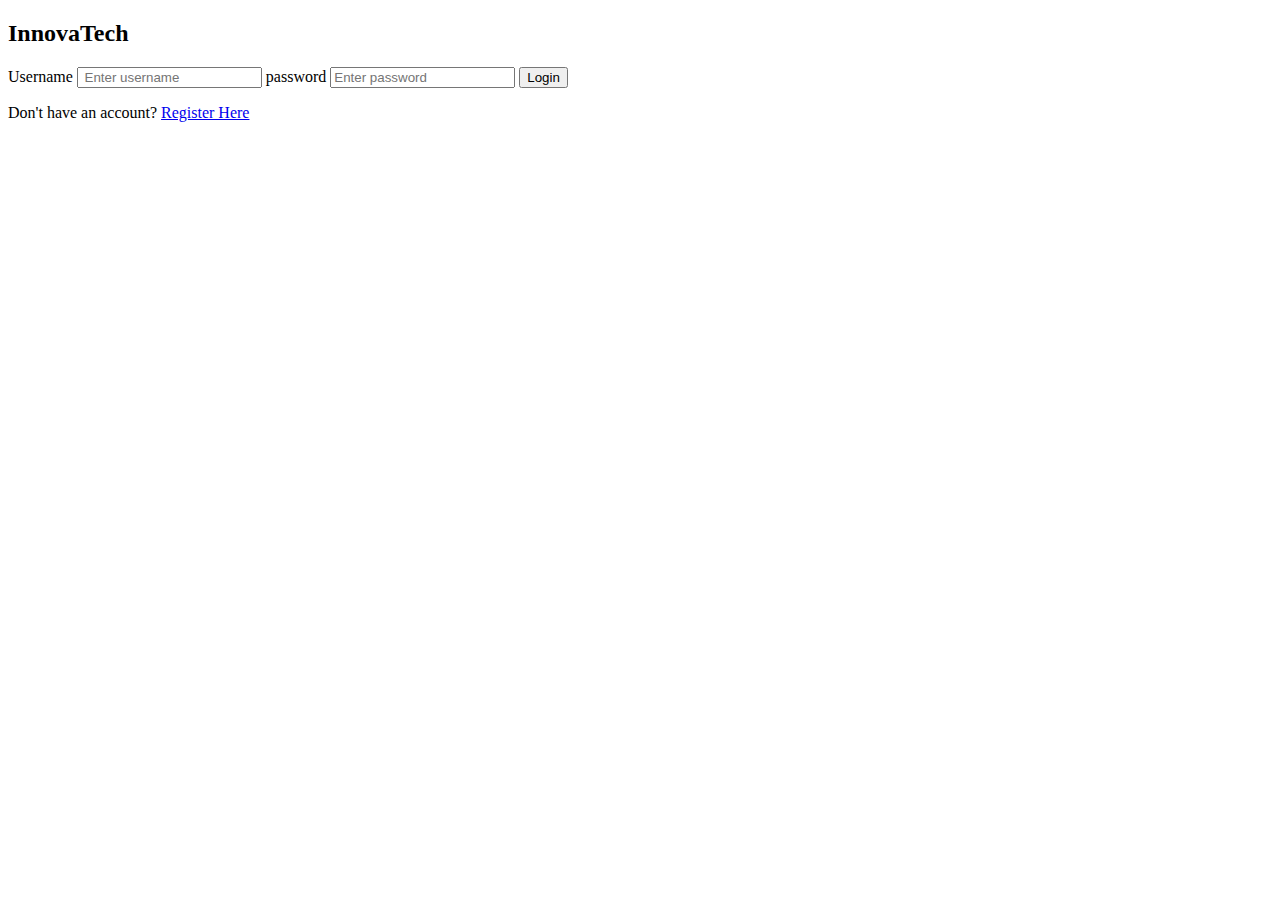
==== index.html @ 0808631a "style sheet and script is added" ====
<!DOCTYPE html>
<html lang="en">
<head>
    <meta charset="UTF-8">
    <meta name="viewport" content="width=device-width, initial-scale=1.0">
    <title>E-commerce website</title>
    <link rel="stylesheet" href="style.css">
</head>
<body>
    <div class="login-container">
        <h2>InnovaTech</h2>
        <form id="loginform">
            <label for="useername">Username</label>
            <input type="text" id="username " placeholder=" Enter username" required>
            <label for="password">password</label>
            <input type="password" id="password" placeholder="Enter password" required>
            
            <button type="submit">Login</button>
            <p id="error-message" class="error-message"></p>
        </form>
        <p>Don't have an account? <a href="/register">Register Here</a></p>
    </div>
    <script src="script.js"></script>
</body>
</html>
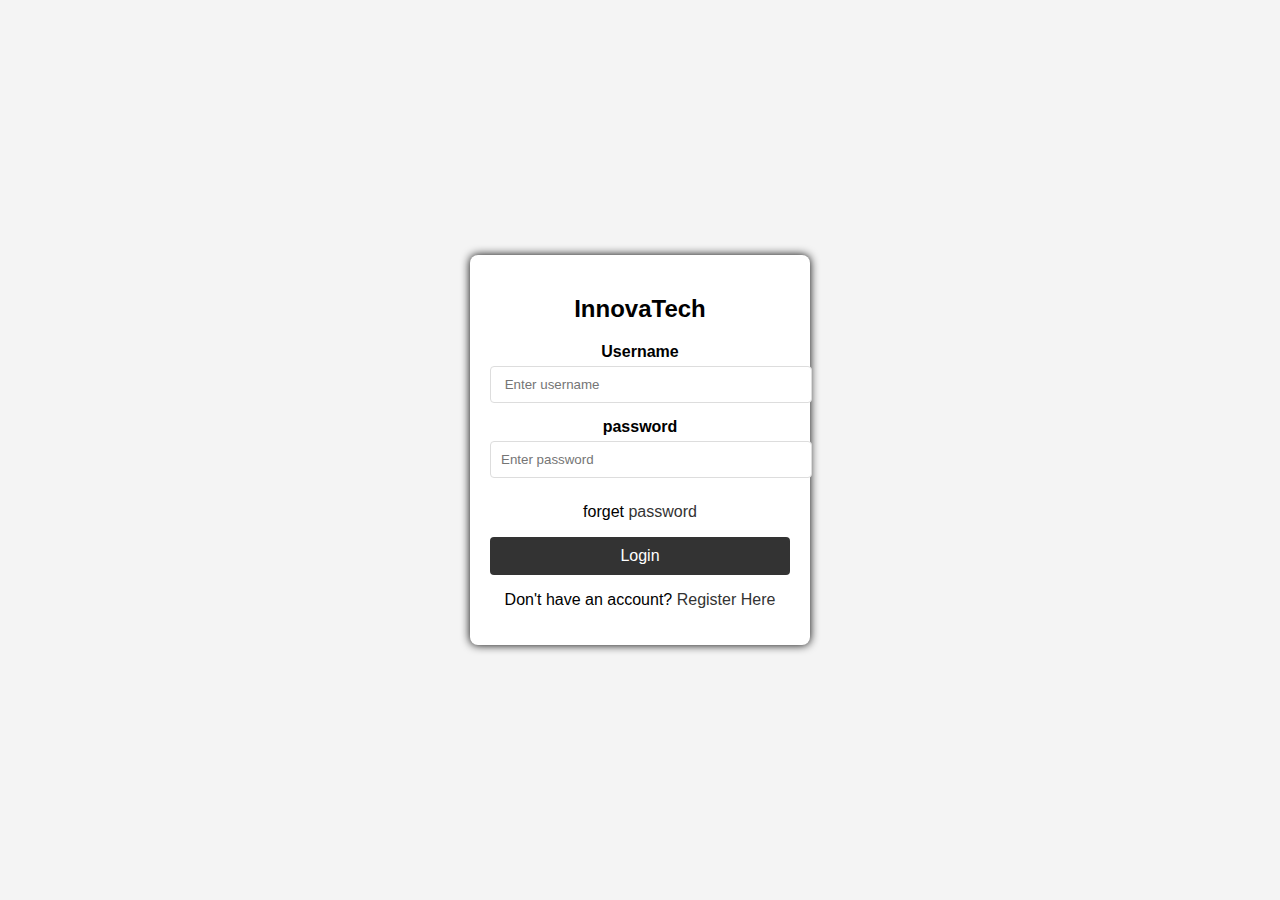
==== commit a39717ee: "scss is added to the login form" ====
--- a/index.html
+++ b/index.html
@@ -14,6 +14,8 @@
             <input type="text" id="username " placeholder=" Enter username" required>
             <label for="password">password</label>
             <input type="password" id="password" placeholder="Enter password" required>
+            <p>forget <a href="/reset password">password</a></p>
+            
             
             <button type="submit">Login</button>
             <p id="error-message" class="error-message"></p>
--- a/style.css
+++ b/style.css
@@ -0,0 +1,69 @@
+body{
+    font-family: arial, sans-serif;
+    background-color: #f4f4f4;
+    display:flex;
+    justify-content: center;
+    align-items: center;
+    height: 100vh;
+    margin:0;
+}
+
+.login-container{
+    background: #fff;
+    padding: 20px;
+    border-radius: 8px;
+    box-shadow: 0 0 10px rgba(0,0,0,1);
+    width: 300px;
+    text-align: center;
+}
+
+h2{
+    margin-bottom: 20px;
+}
+
+label{
+    display: block;
+    margin-bottom: 5px;
+    font-weight: bold;
+}
+
+input[type="text"],input[type="password"]{
+    width: 100%;
+    padding: 10px;
+    margin-bottom: 15px;
+    border: 1px solid #ddd;
+    border-radius: 4px;
+}
+
+button{
+    width: 100%;
+    padding: 10px;
+    background-color: #333;
+    color: #fff;
+    border: none;
+    border-radius: 4px;
+    cursor: pointer;
+    font-size: 16px;
+}
+
+button:hover{
+    background-color: #555;
+}
+
+.error-message{
+    color:red;
+    margin-top: 10px;
+}
+
+p{
+    margin-top: 10px;
+}
+
+a{
+    color: #333;
+    text-decoration: none;
+}
+
+a:hover{
+    text-decoration: underline;
+}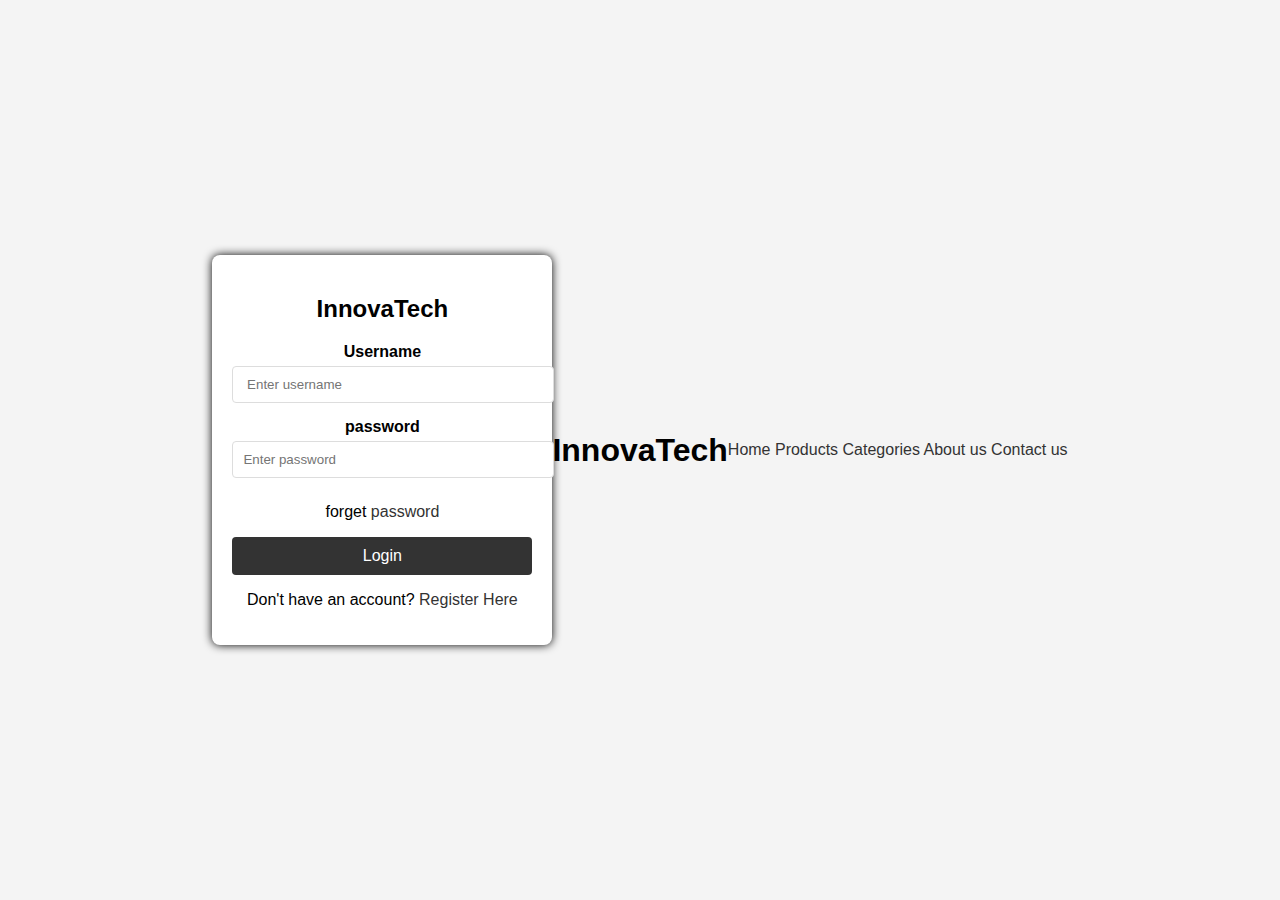
==== commit e0df687d: "adding a image" ====
--- a/index.html
+++ b/index.html
@@ -5,6 +5,7 @@
     <meta name="viewport" content="width=device-width, initial-scale=1.0">
     <title>E-commerce website</title>
     <link rel="stylesheet" href="style.css">
+    <script src="script.js"></script>
 </head>
 <body>
     <div class="login-container">
@@ -22,6 +23,27 @@
         </form>
         <p>Don't have an account? <a href="/register">Register Here</a></p>
     </div>
-    <script src="script.js"></script>
+    <!-- for home page  -->
+
+    <header class="header">
+        <h1>InnovaTech</h1>
+    </header>
+
+    <nav class="nav-bar">
+        <a href="#">Home</a>
+        <a href="#">Products</a>
+        <a href="#">Categories</a>
+        <a href="#">About us</a>
+        <a href="#">Contact us</a>
+    </nav>
+
+    <div class="container">
+        <section class="featured-products">
+            <div class="Products">
+                
+            </div>
+        </section>
+
+    </div>
 </body>
 </html>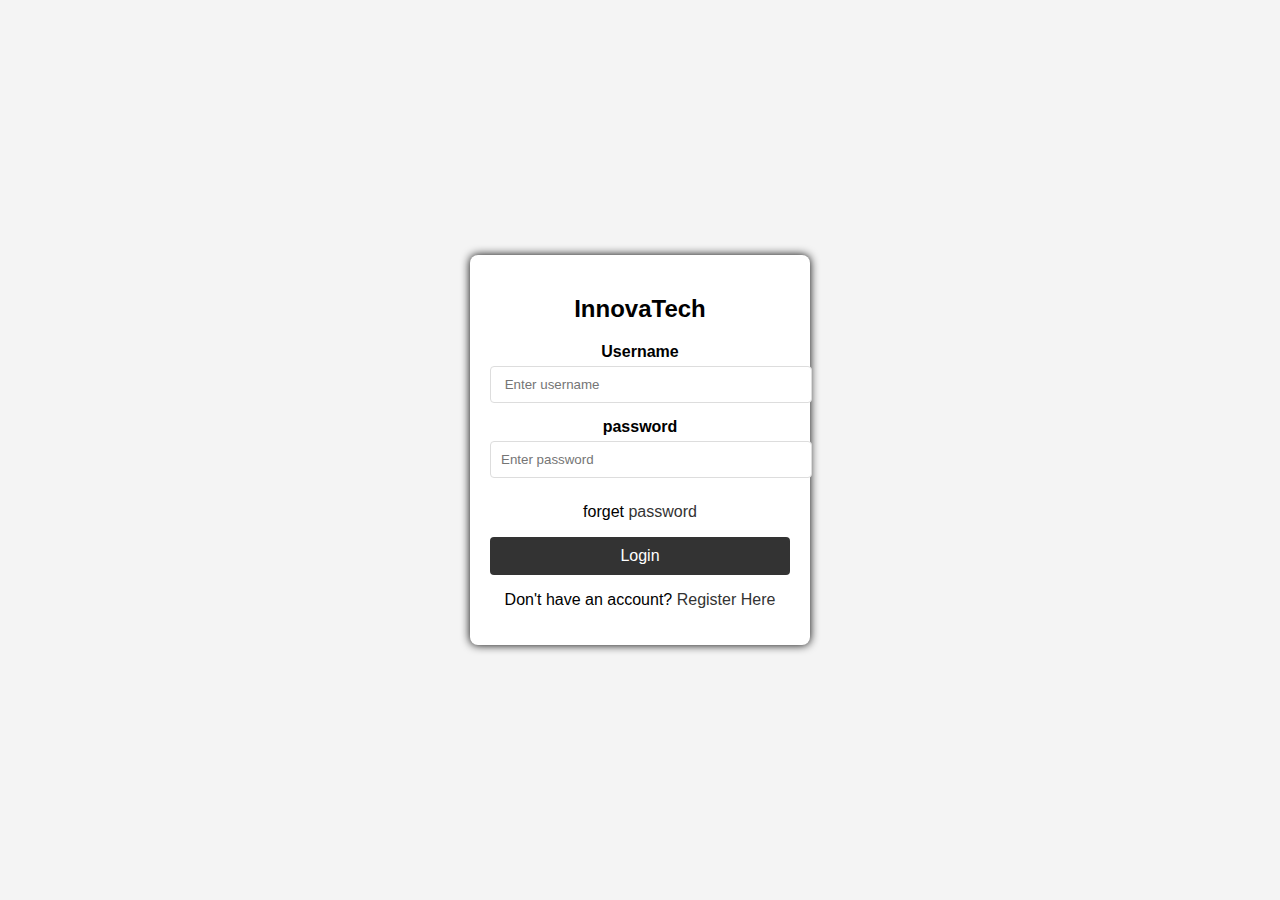
==== commit b0272ffa: "homepage is added" ====
--- a/index.html
+++ b/index.html
@@ -23,27 +23,6 @@
         </form>
         <p>Don't have an account? <a href="/register">Register Here</a></p>
     </div>
-    <!-- for home page  -->
-
-    <header class="header">
-        <h1>InnovaTech</h1>
-    </header>
-
-    <nav class="nav-bar">
-        <a href="#">Home</a>
-        <a href="#">Products</a>
-        <a href="#">Categories</a>
-        <a href="#">About us</a>
-        <a href="#">Contact us</a>
-    </nav>
-
-    <div class="container">
-        <section class="featured-products">
-            <div class="Products">
-                
-            </div>
-        </section>
-
-    </div>
+    
 </body>
 </html>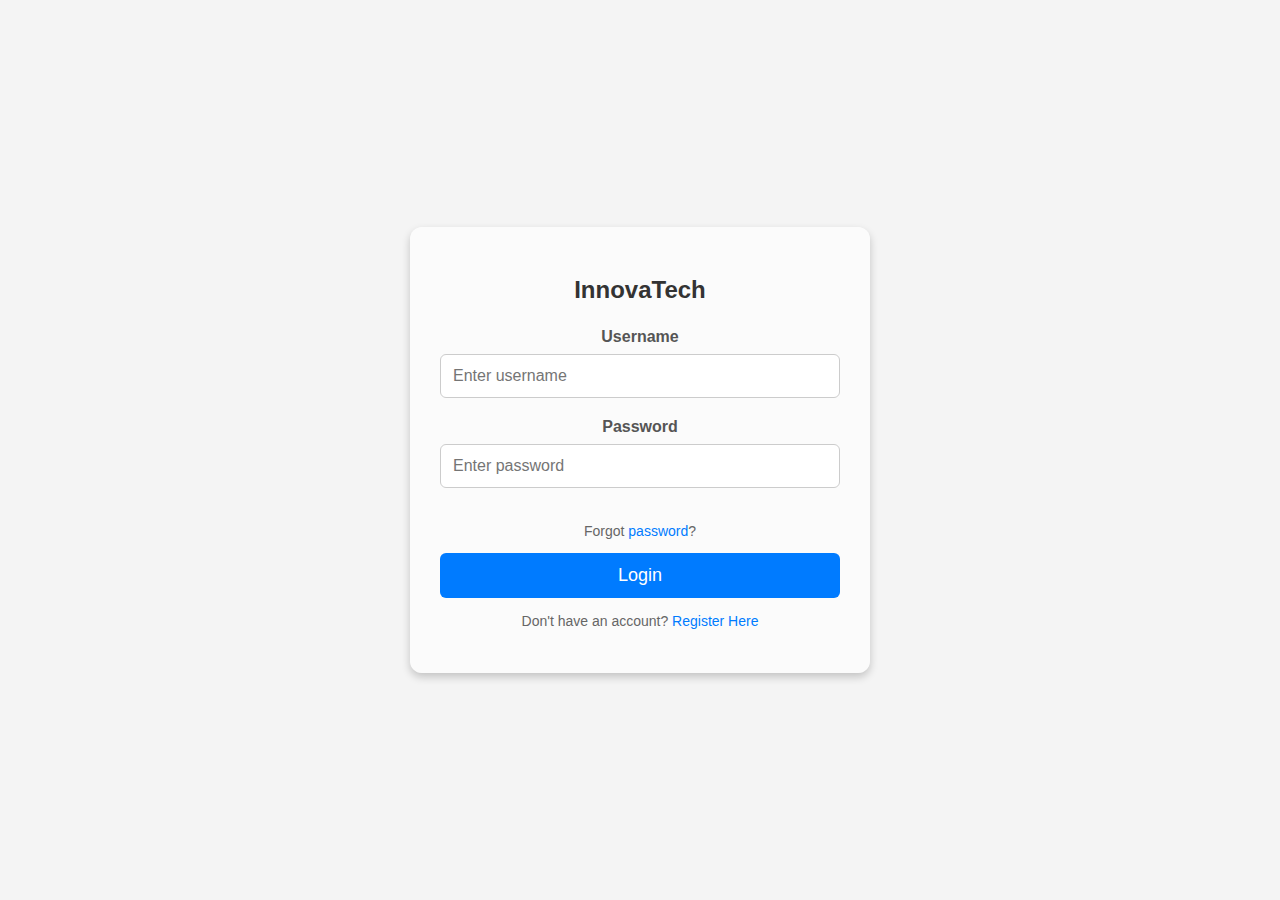
==== commit f5e14c02: "updates in code" ====
--- a/index.html
+++ b/index.html
@@ -11,18 +11,18 @@
     <div class="login-container">
         <h2>InnovaTech</h2>
         <form id="loginform">
-            <label for="useername">Username</label>
-            <input type="text" id="username " placeholder=" Enter username" required>
-            <label for="password">password</label>
-            <input type="password" id="password" placeholder="Enter password" required>
-            <p>forget <a href="/reset password">password</a></p>
+            <label for="username">Username</label>
+            <input type="text" id="username" placeholder="Enter username" autocomplete="username" required aria-label="Username">
             
+            <label for="password">Password</label>
+            <input type="password" id="password" placeholder="Enter password" autocomplete="current-password" required aria-label="Password">
+            
+            <p>Forgot <a href="/reset-password">password</a>?</p>
             
             <button type="submit">Login</button>
             <p id="error-message" class="error-message"></p>
         </form>
         <p>Don't have an account? <a href="/register">Register Here</a></p>
     </div>
-    
 </body>
 </html>--- a/style.css
+++ b/style.css
@@ -1,69 +1,108 @@
-body{
-    font-family: arial, sans-serif;
+
+/* General body styling */
+body {
+    font-family: Arial, sans-serif;
     background-color: #f4f4f4;
-    display:flex;
+    display: flex;
     justify-content: center;
     align-items: center;
     height: 100vh;
-    margin:0;
+    margin: 0;
 }
 
-.login-container{
-    background: #fff;
-    padding: 20px;
-    border-radius: 8px;
-    box-shadow: 0 0 10px rgba(0,0,0,1);
-    width: 300px;
+/* Container for login form */
+.login-container {
+    background: #ffffffa4;
+    padding: 30px;
+    border-radius: 12px;
+    box-shadow: 0 4px 8px rgba(0, 0, 0, 0.2);
+    width: 90%;
+    max-width: 400px;
     text-align: center;
+    transition: transform 0.3s, box-shadow 0.3s;
 }
 
-h2{
-    margin-bottom: 20px;
+/* Hover effect for the container */
+.login-container:hover {
+    transform: scale(1.02);
+    box-shadow: 0 6px 12px rgba(0, 0, 0, 0.39);
 }
 
-label{
-    display: block;
-    margin-bottom: 5px;
-    font-weight: bold;
+/* Heading styling */
+h2 {
+    margin-bottom: 24px;
+    font-size: 24px;
+    color: #333;
 }
 
-input[type="text"],input[type="password"]{
-    width: 100%;
-    padding: 10px;
-    margin-bottom: 15px;
-    border: 1px solid #ddd;
-    border-radius: 4px;
+/* Label styling */
+label {
+    display: block;
+    margin-bottom: 8px;
+    font-weight: bold;
+    color: #555;
 }
 
-button{
+/* Input styling */
+input[type="text"],
+input[type="password"] {
     width: 100%;
-    padding: 10px;
-    background-color: #333;
+    padding: 12px;
+    margin-bottom: 20px;
+    border: 1px solid #ccc;
+    border-radius: 6px;
+    box-sizing: border-box;
+    font-size: 16px;
+    transition: border-color 0.3s;
+}
+
+/* Input focus state */
+input:focus {
+    border-color: #007bff;
+    outline: none;
+}
+
+/* Button styling */
+button {
+    width: 100%;
+    padding: 12px;
+    background-color: #007bff;
     color: #fff;
     border: none;
-    border-radius: 4px;
+    border-radius: 6px;
     cursor: pointer;
-    font-size: 16px;
+    font-size: 18px;
+    transition: background-color 0.3s, transform 0.3s;
 }
 
-button:hover{
-    background-color: #555;
+/* Button hover and active states */
+button:hover {
+    background-color: #0056b3;
 }
 
-.error-message{
-    color:red;
-    margin-top: 10px;
+button:active {
+    transform: scale(0.98);
 }
 
-p{
-    margin-top: 10px;
+/* Error message styling */
+.error-message {
+    color: #e74c3c;
+    margin-top: 15px;
 }
 
-a{
-    color: #333;
+/* Paragraph styling */
+p {
+    margin-top: 15px;
+    font-size: 14px;
+    color: #666;
+}
+
+/* Anchor styling */
+a {
+    color: #007bff;
     text-decoration: none;
 }
 
-a:hover{
+a:hover {
     text-decoration: underline;
 }